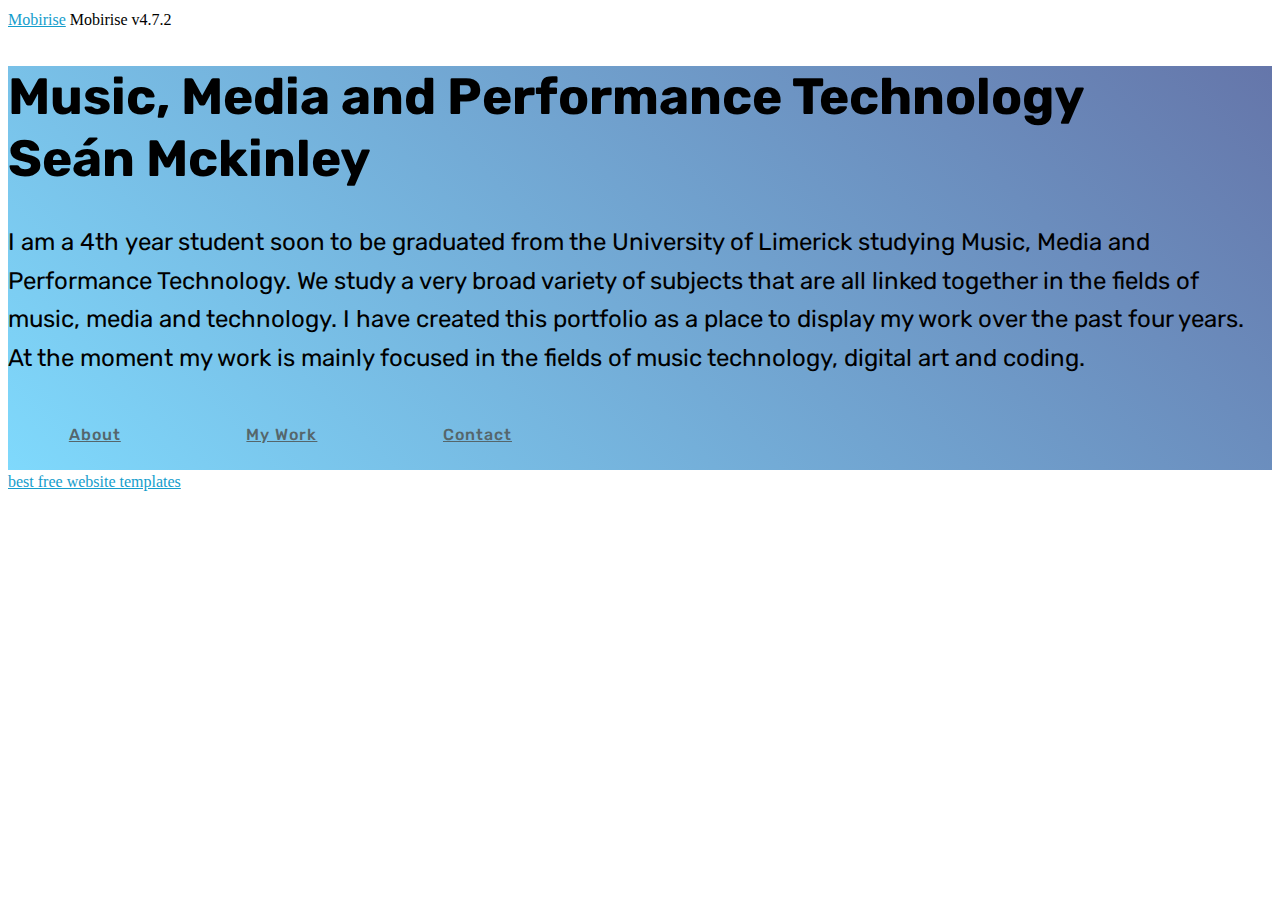
==== index.html @ ba37d1a6 "create github pages" ====
<!DOCTYPE html>
<html >
<head>
  <!-- Site made with Mobirise Website Builder v4.7.2, https://mobirise.com -->
  <meta charset="UTF-8">
  <meta http-equiv="X-UA-Compatible" content="IE=edge">
  <meta name="generator" content="Mobirise v4.7.2, mobirise.com">
  <meta name="viewport" content="width=device-width, initial-scale=1, minimum-scale=1">
  <link rel="shortcut icon" href="assets/images/logo4.png" type="image/x-icon">
  <meta name="description" content="">
  <title>Home </title>
  <link rel="stylesheet" href="assets/web/assets/mobirise-icons/mobirise-icons.css">
  <link rel="stylesheet" href="assets/tether/tether.min.css">
  <link rel="stylesheet" href="assets/bootstrap/css/bootstrap.min.css">
  <link rel="stylesheet" href="assets/bootstrap/css/bootstrap-grid.min.css">
  <link rel="stylesheet" href="assets/bootstrap/css/bootstrap-reboot.min.css">
  <link rel="stylesheet" href="assets/theme/css/style.css">
  <link rel="stylesheet" href="assets/mobirise/css/mbr-additional.css" type="text/css">
  
  
  
</head>
<body>
  <section class="header5 cid-qQD5oToa3n mbr-fullscreen" id="header5-c">

    

    
    <div class="container">
        <div class="row justify-content-center">
            <div class="mbr-white col-md-10">
                <h1 class="mbr-section-title align-center pb-3 mbr-fonts-style display-1">Music, Media and Performance Technology<br>Seán Mckinley&nbsp;</h1>
                <p class="mbr-text align-center display-5 pb-3 mbr-fonts-style">I am a 4th&nbsp;year student soon to be graduated from the University of Limerick studying Music, Media and Performance Technology.&nbsp;We study a very broad variety of subjects that are all linked together in the fields of music, media and technology. I have created this portfolio as a place to display my work over the past four years. At the moment my work is mainly focused in the fields of music technology, digital art and coding.&nbsp;</p>
                <div class="mbr-section-btn align-center"><a class="btn btn-md btn-warning-outline display-4" href="index.html">About</a> <a class="btn btn-md btn-warning-outline display-4" href="page2.html">My Work</a>
                        <a class="btn btn-md btn-warning-outline display-4" href="page1.html">Contact</a></div>
            </div>
        </div>
    </div>

    <div class="mbr-arrow hidden-sm-down" aria-hidden="true">
        <a href="#next">
            <i class="mbri-down mbr-iconfont"></i>
        </a>
    </div>
</section>


  <section class="engine"><a href="https://mobirise.me/z">best free website templates</a></section><script src="assets/web/assets/jquery/jquery.min.js"></script>
  <script src="assets/popper/popper.min.js"></script>
  <script src="assets/tether/tether.min.js"></script>
  <script src="assets/bootstrap/js/bootstrap.min.js"></script>
  <script src="assets/smoothscroll/smooth-scroll.js"></script>
  <script src="assets/theme/js/script.js"></script>
  
  
</body>
</html>
---- assets/mobirise/css/mbr-additional.css ----
@import url(https://fonts.googleapis.com/css?family=Rubik:300,300i,400,400i,500,500i,700,700i,900,900i);





body {
  font-style: normal;
  line-height: 1.5;
}
.mbr-section-title {
  font-style: normal;
  line-height: 1.2;
}
.mbr-section-subtitle {
  line-height: 1.3;
}
.mbr-text {
  font-style: normal;
  line-height: 1.6;
}
.display-1 {
  font-family: 'Rubik', sans-serif;
  font-size: 3.2rem;
}
.display-1 > .mbr-iconfont {
  font-size: 5.12rem;
}
.display-2 {
  font-family: 'Rubik', sans-serif;
  font-size: 3rem;
}
.display-2 > .mbr-iconfont {
  font-size: 4.8rem;
}
.display-4 {
  font-family: 'Rubik', sans-serif;
  font-size: 1rem;
}
.display-4 > .mbr-iconfont {
  font-size: 1.6rem;
}
.display-5 {
  font-family: 'Rubik', sans-serif;
  font-size: 1.5rem;
}
.display-5 > .mbr-iconfont {
  font-size: 2.4rem;
}
.display-7 {
  font-family: 'Rubik', sans-serif;
  font-size: 1rem;
}
.display-7 > .mbr-iconfont {
  font-size: 1.6rem;
}
/* ---- Fluid typography for mobile devices ---- */
/* 1.4 - font scale ratio ( bootstrap == 1.42857 ) */
/* 100vw - current viewport width */
/* (48 - 20)  48 == 48rem == 768px, 20 == 20rem == 320px(minimal supported viewport) */
/* 0.65 - min scale variable, may vary */
@media (max-width: 768px) {
  .display-1 {
    font-size: 2.56rem;
    font-size: calc( 1.77rem + (3.2 - 1.77) * ((100vw - 20rem) / (48 - 20)));
    line-height: calc( 1.4 * (1.77rem + (3.2 - 1.77) * ((100vw - 20rem) / (48 - 20))));
  }
  .display-2 {
    font-size: 2.4rem;
    font-size: calc( 1.7rem + (3 - 1.7) * ((100vw - 20rem) / (48 - 20)));
    line-height: calc( 1.4 * (1.7rem + (3 - 1.7) * ((100vw - 20rem) / (48 - 20))));
  }
  .display-4 {
    font-size: 0.8rem;
    font-size: calc( 1rem + (1 - 1) * ((100vw - 20rem) / (48 - 20)));
    line-height: calc( 1.4 * (1rem + (1 - 1) * ((100vw - 20rem) / (48 - 20))));
  }
  .display-5 {
    font-size: 1.2rem;
    font-size: calc( 1.175rem + (1.5 - 1.175) * ((100vw - 20rem) / (48 - 20)));
    line-height: calc( 1.4 * (1.175rem + (1.5 - 1.175) * ((100vw - 20rem) / (48 - 20))));
  }
}
/* Buttons */
.btn {
  font-weight: 500;
  border-width: 2px;
  font-style: normal;
  letter-spacing: 1px;
  margin: .4rem .8rem;
  white-space: normal;
  -webkit-transition: all 0.3s ease-in-out;
  -moz-transition: all 0.3s ease-in-out;
  transition: all 0.3s ease-in-out;
  padding: 1rem 3rem;
  border-radius: 3px;
  display: inline-flex;
  align-items: center;
  justify-content: center;
  word-break: break-word;
}
.btn-sm {
  font-weight: 500;
  letter-spacing: 1px;
  -webkit-transition: all 0.3s ease-in-out;
  -moz-transition: all 0.3s ease-in-out;
  transition: all 0.3s ease-in-out;
  padding: 0.6rem 1.5rem;
  border-radius: 3px;
}
.btn-md {
  font-weight: 500;
  letter-spacing: 1px;
  margin: .4rem .8rem !important;
  -webkit-transition: all 0.3s ease-in-out;
  -moz-transition: all 0.3s ease-in-out;
  transition: all 0.3s ease-in-out;
  padding: 1rem 3rem;
  border-radius: 3px;
}
.btn-lg {
  font-weight: 500;
  letter-spacing: 1px;
  margin: .4rem .8rem !important;
  -webkit-transition: all 0.3s ease-in-out;
  -moz-transition: all 0.3s ease-in-out;
  transition: all 0.3s ease-in-out;
  padding: 1.2rem 3.2rem;
  border-radius: 3px;
}
.bg-primary {
  background-color: #149dcc !important;
}
.bg-success {
  background-color: #f7ed4a !important;
}
.bg-info {
  background-color: #82786e !important;
}
.bg-warning {
  background-color: #879a9f !important;
}
.bg-danger {
  background-color: #b1a374 !important;
}
.btn-primary,
.btn-primary:active {
  background-color: #149dcc !important;
  border-color: #149dcc !important;
  color: #ffffff !important;
}
.btn-primary:hover,
.btn-primary:focus,
.btn-primary.focus,
.btn-primary.active {
  color: #ffffff !important;
  background-color: #0d6786 !important;
  border-color: #0d6786 !important;
}
.btn-primary.disabled,
.btn-primary:disabled {
  color: #ffffff !important;
  background-color: #0d6786 !important;
  border-color: #0d6786 !important;
}
.btn-secondary,
.btn-secondary:active {
  background-color: #ff3366 !important;
  border-color: #ff3366 !important;
  color: #ffffff !important;
}
.btn-secondary:hover,
.btn-secondary:focus,
.btn-secondary.focus,
.btn-secondary.active {
  color: #ffffff !important;
  background-color: #e50039 !important;
  border-color: #e50039 !important;
}
.btn-secondary.disabled,
.btn-secondary:disabled {
  color: #ffffff !important;
  background-color: #e50039 !important;
  border-color: #e50039 !important;
}
.btn-info,
.btn-info:active {
  background-color: #82786e !important;
  border-color: #82786e !important;
  color: #ffffff !important;
}
.btn-info:hover,
.btn-info:focus,
.btn-info.focus,
.btn-info.active {
  color: #ffffff !important;
  background-color: #59524b !important;
  border-color: #59524b !important;
}
.btn-info.disabled,
.btn-info:disabled {
  color: #ffffff !important;
  background-color: #59524b !important;
  border-color: #59524b !important;
}
.btn-success,
.btn-success:active {
  background-color: #f7ed4a !important;
  border-color: #f7ed4a !important;
  color: #3f3c03 !important;
}
.btn-success:hover,
.btn-success:focus,
.btn-success.focus,
.btn-success.active {
  color: #3f3c03 !important;
  background-color: #eadd0a !important;
  border-color: #eadd0a !important;
}
.btn-success.disabled,
.btn-success:disabled {
  color: #3f3c03 !important;
  background-color: #eadd0a !important;
  border-color: #eadd0a !important;
}
.btn-warning,
.btn-warning:active {
  background-color: #879a9f !important;
  border-color: #879a9f !important;
  color: #ffffff !important;
}
.btn-warning:hover,
.btn-warning:focus,
.btn-warning.focus,
.btn-warning.active {
  color: #ffffff !important;
  background-color: #617479 !important;
  border-color: #617479 !important;
}
.btn-warning.disabled,
.btn-warning:disabled {
  color: #ffffff !important;
  background-color: #617479 !important;
  border-color: #617479 !important;
}
.btn-danger,
.btn-danger:active {
  background-color: #b1a374 !important;
  border-color: #b1a374 !important;
  color: #ffffff !important;
}
.btn-danger:hover,
.btn-danger:focus,
.btn-danger.focus,
.btn-danger.active {
  color: #ffffff !important;
  background-color: #8b7d4e !important;
  border-color: #8b7d4e !important;
}
.btn-danger.disabled,
.btn-danger:disabled {
  color: #ffffff !important;
  background-color: #8b7d4e !important;
  border-color: #8b7d4e !important;
}
.btn-white {
  color: #333333 !important;
}
.btn-white,
.btn-white:active {
  background-color: #ffffff !important;
  border-color: #ffffff !important;
  color: #808080 !important;
}
.btn-white:hover,
.btn-white:focus,
.btn-white.focus,
.btn-white.active {
  color: #808080 !important;
  background-color: #d9d9d9 !important;
  border-color: #d9d9d9 !important;
}
.btn-white.disabled,
.btn-white:disabled {
  color: #808080 !important;
  background-color: #d9d9d9 !important;
  border-color: #d9d9d9 !important;
}
.btn-black,
.btn-black:active {
  background-color: #333333 !important;
  border-color: #333333 !important;
  color: #ffffff !important;
}
.btn-black:hover,
.btn-black:focus,
.btn-black.focus,
.btn-black.active {
  color: #ffffff !important;
  background-color: #0d0d0d !important;
  border-color: #0d0d0d !important;
}
.btn-black.disabled,
.btn-black:disabled {
  color: #ffffff !important;
  background-color: #0d0d0d !important;
  border-color: #0d0d0d !important;
}
.btn-primary-outline,
.btn-primary-outline:active {
  background: none;
  border-color: #0b566f;
  color: #0b566f;
}
.btn-primary-outline:hover,
.btn-primary-outline:focus,
.btn-primary-outline.focus,
.btn-primary-outline.active {
  color: #ffffff;
  background-color: #149dcc;
  border-color: #149dcc;
}
.btn-primary-outline.disabled,
.btn-primary-outline:disabled {
  color: #ffffff !important;
  background-color: #149dcc !important;
  border-color: #149dcc !important;
}
.btn-secondary-outline,
.btn-secondary-outline:active {
  background: none;
  border-color: #cc0033;
  color: #cc0033;
}
.btn-secondary-outline:hover,
.btn-secondary-outline:focus,
.btn-secondary-outline.focus,
.btn-secondary-outline.active {
  color: #ffffff;
  background-color: #ff3366;
  border-color: #ff3366;
}
.btn-secondary-outline.disabled,
.btn-secondary-outline:disabled {
  color: #ffffff !important;
  background-color: #ff3366 !important;
  border-color: #ff3366 !important;
}
.btn-info-outline,
.btn-info-outline:active {
  background: none;
  border-color: #4b453f;
  color: #4b453f;
}
.btn-info-outline:hover,
.btn-info-outline:focus,
.btn-info-outline.focus,
.btn-info-outline.active {
  color: #ffffff;
  background-color: #82786e;
  border-color: #82786e;
}
.btn-info-outline.disabled,
.btn-info-outline:disabled {
  color: #ffffff !important;
  background-color: #82786e !important;
  border-color: #82786e !important;
}
.btn-success-outline,
.btn-success-outline:active {
  background: none;
  border-color: #d2c609;
  color: #d2c609;
}
.btn-success-outline:hover,
.btn-success-outline:focus,
.btn-success-outline.focus,
.btn-success-outline.active {
  color: #3f3c03;
  background-color: #f7ed4a;
  border-color: #f7ed4a;
}
.btn-success-outline.disabled,
.btn-success-outline:disabled {
  color: #3f3c03 !important;
  background-color: #f7ed4a !important;
  border-color: #f7ed4a !important;
}
.btn-warning-outline,
.btn-warning-outline:active {
  background: none;
  border-color: #55666b;
  color: #55666b;
}
.btn-warning-outline:hover,
.btn-warning-outline:focus,
.btn-warning-outline.focus,
.btn-warning-outline.active {
  color: #ffffff;
  background-color: #879a9f;
  border-color: #879a9f;
}
.btn-warning-outline.disabled,
.btn-warning-outline:disabled {
  color: #ffffff !important;
  background-color: #879a9f !important;
  border-color: #879a9f !important;
}
.btn-danger-outline,
.btn-danger-outline:active {
  background: none;
  border-color: #7a6e45;
  color: #7a6e45;
}
.btn-danger-outline:hover,
.btn-danger-outline:focus,
.btn-danger-outline.focus,
.btn-danger-outline.active {
  color: #ffffff;
  background-color: #b1a374;
  border-color: #b1a374;
}
.btn-danger-outline.disabled,
.btn-danger-outline:disabled {
  color: #ffffff !important;
  background-color: #b1a374 !important;
  border-color: #b1a374 !important;
}
.btn-black-outline,
.btn-black-outline:active {
  background: none;
  border-color: #000000;
  color: #000000;
}
.btn-black-outline:hover,
.btn-black-outline:focus,
.btn-black-outline.focus,
.btn-black-outline.active {
  color: #ffffff;
  background-color: #333333;
  border-color: #333333;
}
.btn-black-outline.disabled,
.btn-black-outline:disabled {
  color: #ffffff !important;
  background-color: #333333 !important;
  border-color: #333333 !important;
}
.btn-white-outline,
.btn-white-outline:active,
.btn-white-outline.active {
  background: none;
  border-color: #ffffff;
  color: #ffffff;
}
.btn-white-outline:hover,
.btn-white-outline:focus,
.btn-white-outline.focus {
  color: #333333;
  background-color: #ffffff;
  border-color: #ffffff;
}
.text-primary {
  color: #149dcc !important;
}
.text-secondary {
  color: #ff3366 !important;
}
.text-success {
  color: #f7ed4a !important;
}
.text-info {
  color: #82786e !important;
}
.text-warning {
  color: #879a9f !important;
}
.text-danger {
  color: #b1a374 !important;
}
.text-white {
  color: #ffffff !important;
}
.text-black {
  color: #000000 !important;
}
a.text-primary:hover,
a.text-primary:focus {
  color: #0b566f !important;
}
a.text-secondary:hover,
a.text-secondary:focus {
  color: #cc0033 !important;
}
a.text-success:hover,
a.text-success:focus {
  color: #d2c609 !important;
}
a.text-info:hover,
a.text-info:focus {
  color: #4b453f !important;
}
a.text-warning:hover,
a.text-warning:focus {
  color: #55666b !important;
}
a.text-danger:hover,
a.text-danger:focus {
  color: #7a6e45 !important;
}
a.text-white:hover,
a.text-white:focus {
  color: #b3b3b3 !important;
}
a.text-black:hover,
a.text-black:focus {
  color: #4d4d4d !important;
}
.alert-success {
  background-color: #70c770;
}
.alert-info {
  background-color: #82786e;
}
.alert-warning {
  background-color: #879a9f;
}
.alert-danger {
  background-color: #b1a374;
}
.mbr-section-btn a.btn:not(.btn-form) {
  border-radius: 100px;
}
.mbr-section-btn a.btn:not(.btn-form):hover,
.mbr-section-btn a.btn:not(.btn-form):focus {
  box-shadow: none !important;
}
.mbr-section-btn a.btn:not(.btn-form):hover,
.mbr-section-btn a.btn:not(.btn-form):focus {
  box-shadow: 0 10px 40px 0 rgba(0, 0, 0, 0.2) !important;
  -webkit-box-shadow: 0 10px 40px 0 rgba(0, 0, 0, 0.2) !important;
}
.mbr-gallery-filter li a {
  border-radius: 100px !important;
}
.mbr-gallery-filter li.active .btn {
  background-color: #149dcc;
  border-color: #149dcc;
  color: #ffffff;
}
.mbr-gallery-filter li.active .btn:focus {
  box-shadow: none;
}
.nav-tabs .nav-link {
  border-radius: 100px !important;
}
.btn-form {
  border-radius: 0;
}
.btn-form:hover {
  cursor: pointer;
}
a,
a:hover {
  color: #149dcc;
}
.mbr-plan-header.bg-primary .mbr-plan-subtitle,
.mbr-plan-header.bg-primary .mbr-plan-price-desc {
  color: #b4e6f8;
}
.mbr-plan-header.bg-success .mbr-plan-subtitle,
.mbr-plan-header.bg-success .mbr-plan-price-desc {
  color: #ffffff;
}
.mbr-plan-header.bg-info .mbr-plan-subtitle,
.mbr-plan-header.bg-info .mbr-plan-price-desc {
  color: #beb8b2;
}
.mbr-plan-header.bg-warning .mbr-plan-subtitle,
.mbr-plan-header.bg-warning .mbr-plan-price-desc {
  color: #ced6d8;
}
.mbr-plan-header.bg-danger .mbr-plan-subtitle,
.mbr-plan-header.bg-danger .mbr-plan-price-desc {
  color: #dfd9c6;
}
/* Scroll to top button*/
.scrollToTop_wraper {
  display: none;
}
#scrollToTop a i:before {
  content: '';
  position: absolute;
  height: 40%;
  top: 25%;
  background: #fff;
  width: 2px;
  left: calc(50% - 1px);
}
#scrollToTop a i:after {
  content: '';
  position: absolute;
  display: block;
  border-top: 2px solid #fff;
  border-right: 2px solid #fff;
  width: 40%;
  height: 40%;
  left: 30%;
  bottom: 30%;
  transform: rotate(135deg);
}
/* Others*/
.note-check a[data-value=Rubik] {
  font-style: normal;
}
.mbr-arrow a {
  color: #ffffff;
}
@media (max-width: 767px) {
  .mbr-arrow {
    display: none;
  }
}
.form-control-label {
  position: relative;
  cursor: pointer;
  margin-bottom: .357em;
  padding: 0;
}
.alert {
  color: #ffffff;
  border-radius: 0;
  border: 0;
  font-size: .875rem;
  line-height: 1.5;
  margin-bottom: 1.875rem;
  padding: 1.25rem;
  position: relative;
}
.alert.alert-form::after {
  background-color: inherit;
  bottom: -7px;
  content: "";
  display: block;
  height: 14px;
  left: 50%;
  margin-left: -7px;
  position: absolute;
  transform: rotate(45deg);
  width: 14px;
}
.form-control {
  background-color: #f5f5f5;
  box-shadow: none;
  color: #565656;
  font-family: 'Rubik', sans-serif;
  font-size: 1rem;
  line-height: 1.43;
  min-height: 3.5em;
  padding: 1.07em .5em;
}
.form-control > .mbr-iconfont {
  font-size: 1.6rem;
}
.form-control,
.form-control:focus {
  border: 1px solid #e8e8e8;
}
.form-active .form-control:invalid {
  border-color: red;
}
.mbr-overlay {
  background-color: #000;
  bottom: 0;
  left: 0;
  opacity: .5;
  position: absolute;
  right: 0;
  top: 0;
  z-index: 0;
}
blockquote {
  font-style: italic;
  padding: 10px 0 10px 20px;
  font-size: 1.09rem;
  position: relative;
  border-color: #149dcc;
  border-width: 3px;
}
ul,
ol,
pre,
blockquote {
  margin-bottom: 2.3125rem;
}
pre {
  background: #f4f4f4;
  padding: 10px 24px;
  white-space: pre-wrap;
}
.inactive {
  -webkit-user-select: none;
  -moz-user-select: none;
  -ms-user-select: none;
  user-select: none;
  pointer-events: none;
  -webkit-user-drag: none;
  user-drag: none;
}
.mbr-section__comments .row {
  justify-content: center;
}
/* Forms */
.mbr-form .btn {
  margin: .4rem 0;
}
.mbr-form .input-group-btn a.btn {
  border-radius: 100px !important;
}
.mbr-form .input-group-btn a.btn:hover {
  box-shadow: 0 10px 40px 0 rgba(0, 0, 0, 0.2);
}
.mbr-form .input-group-btn button[type="submit"] {
  border-radius: 100px !important;
  padding: 1rem 3rem;
}
.mbr-form .input-group-btn button[type="submit"]:hover {
  box-shadow: 0 10px 40px 0 rgba(0, 0, 0, 0.2);
}
.form2 .form-control {
  border-top-left-radius: 100px;
  border-bottom-left-radius: 100px;
}
.form2 .input-group-btn a.btn {
  border-top-left-radius: 0 !important;
  border-bottom-left-radius: 0 !important;
}
.form2 .input-group-btn button[type="submit"] {
  border-top-left-radius: 0 !important;
  border-bottom-left-radius: 0 !important;
}
.form3 input[type="email"] {
  border-radius: 100px !important;
}
@media (max-width: 349px) {
  .form2 input[type="email"] {
    border-radius: 100px !important;
  }
  .form2 .input-group-btn a.btn {
    border-radius: 100px !important;
  }
  .form2 .input-group-btn button[type="submit"] {
    border-radius: 100px !important;
  }
}
@media (max-width: 767px) {
  .btn {
    font-size: .75rem !important;
  }
  .btn .mbr-iconfont {
    font-size: 1rem !important;
  }
}
/* Social block */
.btn-social {
  font-size: 20px;
  border-radius: 50%;
  padding: 0;
  width: 44px;
  height: 44px;
  line-height: 44px;
  text-align: center;
  position: relative;
  border: 2px solid #c0a375;
  border-color: #149dcc;
  color: #232323;
  cursor: pointer;
}
.btn-social i {
  top: 0;
  line-height: 44px;
  width: 44px;
}
.btn-social:hover {
  color: #fff;
  background: #149dcc;
}
.btn-social + .btn {
  margin-left: .1rem;
}
/* Footer */
.mbr-footer-content li::before,
.mbr-footer .mbr-contacts li::before {
  background: #149dcc;
}
.mbr-footer-content li a:hover,
.mbr-footer .mbr-contacts li a:hover {
  color: #149dcc;
}
.footer3 input[type="email"],
.footer4 input[type="email"] {
  border-radius: 100px !important;
}
.footer3 .input-group-btn a.btn,
.footer4 .input-group-btn a.btn {
  border-radius: 100px !important;
}
.footer3 .input-group-btn button[type="submit"],
.footer4 .input-group-btn button[type="submit"] {
  border-radius: 100px !important;
}
/* Headers*/
.header13 .form-inline input[type="email"],
.header14 .form-inline input[type="email"] {
  border-radius: 100px;
}
.header13 .form-inline input[type="text"],
.header14 .form-inline input[type="text"] {
  border-radius: 100px;
}
.header13 .form-inline input[type="tel"],
.header14 .form-inline input[type="tel"] {
  border-radius: 100px;
}
.header13 .form-inline a.btn,
.header14 .form-inline a.btn {
  border-radius: 100px;
}
.header13 .form-inline button,
.header14 .form-inline button {
  border-radius: 100px !important;
}
.offset-1 {
  margin-left: 8.33333%;
}
.offset-2 {
  margin-left: 16.66667%;
}
.offset-3 {
  margin-left: 25%;
}
.offset-4 {
  margin-left: 33.33333%;
}
.offset-5 {
  margin-left: 41.66667%;
}
.offset-6 {
  margin-left: 50%;
}
.offset-7 {
  margin-left: 58.33333%;
}
.offset-8 {
  margin-left: 66.66667%;
}
.offset-9 {
  margin-left: 75%;
}
.offset-10 {
  margin-left: 83.33333%;
}
.offset-11 {
  margin-left: 91.66667%;
}
@media (min-width: 576px) {
  .offset-sm-0 {
    margin-left: 0%;
  }
  .offset-sm-1 {
    margin-left: 8.33333%;
  }
  .offset-sm-2 {
    margin-left: 16.66667%;
  }
  .offset-sm-3 {
    margin-left: 25%;
  }
  .offset-sm-4 {
    margin-left: 33.33333%;
  }
  .offset-sm-5 {
    margin-left: 41.66667%;
  }
  .offset-sm-6 {
    margin-left: 50%;
  }
  .offset-sm-7 {
    margin-left: 58.33333%;
  }
  .offset-sm-8 {
    margin-left: 66.66667%;
  }
  .offset-sm-9 {
    margin-left: 75%;
  }
  .offset-sm-10 {
    margin-left: 83.33333%;
  }
  .offset-sm-11 {
    margin-left: 91.66667%;
  }
}
@media (min-width: 768px) {
  .offset-md-0 {
    margin-left: 0%;
  }
  .offset-md-1 {
    margin-left: 8.33333%;
  }
  .offset-md-2 {
    margin-left: 16.66667%;
  }
  .offset-md-3 {
    margin-left: 25%;
  }
  .offset-md-4 {
    margin-left: 33.33333%;
  }
  .offset-md-5 {
    margin-left: 41.66667%;
  }
  .offset-md-6 {
    margin-left: 50%;
  }
  .offset-md-7 {
    margin-left: 58.33333%;
  }
  .offset-md-8 {
    margin-left: 66.66667%;
  }
  .offset-md-9 {
    margin-left: 75%;
  }
  .offset-md-10 {
    margin-left: 83.33333%;
  }
  .offset-md-11 {
    margin-left: 91.66667%;
  }
}
@media (min-width: 992px) {
  .offset-lg-0 {
    margin-left: 0%;
  }
  .offset-lg-1 {
    margin-left: 8.33333%;
  }
  .offset-lg-2 {
    margin-left: 16.66667%;
  }
  .offset-lg-3 {
    margin-left: 25%;
  }
  .offset-lg-4 {
    margin-left: 33.33333%;
  }
  .offset-lg-5 {
    margin-left: 41.66667%;
  }
  .offset-lg-6 {
    margin-left: 50%;
  }
  .offset-lg-7 {
    margin-left: 58.33333%;
  }
  .offset-lg-8 {
    margin-left: 66.66667%;
  }
  .offset-lg-9 {
    margin-left: 75%;
  }
  .offset-lg-10 {
    margin-left: 83.33333%;
  }
  .offset-lg-11 {
    margin-left: 91.66667%;
  }
}
@media (min-width: 1200px) {
  .offset-xl-0 {
    margin-left: 0%;
  }
  .offset-xl-1 {
    margin-left: 8.33333%;
  }
  .offset-xl-2 {
    margin-left: 16.66667%;
  }
  .offset-xl-3 {
    margin-left: 25%;
  }
  .offset-xl-4 {
    margin-left: 33.33333%;
  }
  .offset-xl-5 {
    margin-left: 41.66667%;
  }
  .offset-xl-6 {
    margin-left: 50%;
  }
  .offset-xl-7 {
    margin-left: 58.33333%;
  }
  .offset-xl-8 {
    margin-left: 66.66667%;
  }
  .offset-xl-9 {
    margin-left: 75%;
  }
  .offset-xl-10 {
    margin-left: 83.33333%;
  }
  .offset-xl-11 {
    margin-left: 91.66667%;
  }
}
.navbar-toggler {
  -webkit-align-self: flex-start;
  -ms-flex-item-align: start;
  align-self: flex-start;
  padding: 0.25rem 0.75rem;
  font-size: 1.25rem;
  line-height: 1;
  background: transparent;
  border: 1px solid transparent;
  -webkit-border-radius: 0.25rem;
  border-radius: 0.25rem;
}
.navbar-toggler:focus,
.navbar-toggler:hover {
  text-decoration: none;
}
.navbar-toggler-icon {
  display: inline-block;
  width: 1.5em;
  height: 1.5em;
  vertical-align: middle;
  content: "";
  background: no-repeat center center;
  -webkit-background-size: 100% 100%;
  -o-background-size: 100% 100%;
  background-size: 100% 100%;
}
.navbar-toggler-left {
  position: absolute;
  left: 1rem;
}
.navbar-toggler-right {
  position: absolute;
  right: 1rem;
}
@media (max-width: 575px) {
  .navbar-toggleable .navbar-nav .dropdown-menu {
    position: static;
    float: none;
  }
  .navbar-toggleable > .container {
    padding-right: 0;
    padding-left: 0;
  }
}
@media (min-width: 576px) {
  .navbar-toggleable {
    -webkit-box-orient: horizontal;
    -webkit-box-direction: normal;
    -webkit-flex-direction: row;
    -ms-flex-direction: row;
    flex-direction: row;
    -webkit-flex-wrap: nowrap;
    -ms-flex-wrap: nowrap;
    flex-wrap: nowrap;
    -webkit-box-align: center;
    -webkit-align-items: center;
    -ms-flex-align: center;
    align-items: center;
  }
  .navbar-toggleable .navbar-nav {
    -webkit-box-orient: horizontal;
    -webkit-box-direction: normal;
    -webkit-flex-direction: row;
    -ms-flex-direction: row;
    flex-direction: row;
  }
  .navbar-toggleable .navbar-nav .nav-link {
    padding-right: .5rem;
    padding-left: .5rem;
  }
  .navbar-toggleable > .container {
    display: -webkit-box;
    display: -webkit-flex;
    display: -ms-flexbox;
    display: flex;
    -webkit-flex-wrap: nowrap;
    -ms-flex-wrap: nowrap;
    flex-wrap: nowrap;
    -webkit-box-align: center;
    -webkit-align-items: center;
    -ms-flex-align: center;
    align-items: center;
  }
  .navbar-toggleable .navbar-collapse {
    display: -webkit-box !important;
    display: -webkit-flex !important;
    display: -ms-flexbox !important;
    display: flex !important;
    width: 100%;
  }
  .navbar-toggleable .navbar-toggler {
    display: none;
  }
}
@media (max-width: 767px) {
  .navbar-toggleable-sm .navbar-nav .dropdown-menu {
    position: static;
    float: none;
  }
  .navbar-toggleable-sm > .container {
    padding-right: 0;
    padding-left: 0;
  }
}
@media (min-width: 768px) {
  .navbar-toggleable-sm {
    -webkit-box-orient: horizontal;
    -webkit-box-direction: normal;
    -webkit-flex-direction: row;
    -ms-flex-direction: row;
    flex-direction: row;
    -webkit-flex-wrap: nowrap;
    -ms-flex-wrap: nowrap;
    flex-wrap: nowrap;
    -webkit-box-align: center;
    -webkit-align-items: center;
    -ms-flex-align: center;
    align-items: center;
  }
  .navbar-toggleable-sm .navbar-nav {
    -webkit-box-orient: horizontal;
    -webkit-box-direction: normal;
    -webkit-flex-direction: row;
    -ms-flex-direction: row;
    flex-direction: row;
  }
  .navbar-toggleable-sm .navbar-nav .nav-link {
    padding-right: .5rem;
    padding-left: .5rem;
  }
  .navbar-toggleable-sm > .container {
    display: -webkit-box;
    display: -webkit-flex;
    display: -ms-flexbox;
    display: flex;
    -webkit-flex-wrap: nowrap;
    -ms-flex-wrap: nowrap;
    flex-wrap: nowrap;
    -webkit-box-align: center;
    -webkit-align-items: center;
    -ms-flex-align: center;
    align-items: center;
  }
  .navbar-toggleable-sm .navbar-collapse {
    display: -webkit-box !important;
    display: -webkit-flex !important;
    display: -ms-flexbox !important;
    display: flex !important;
    width: 100%;
  }
  .navbar-toggleable-sm .navbar-toggler {
    display: none;
  }
}
@media (max-width: 991px) {
  .navbar-toggleable-md .navbar-nav .dropdown-menu {
    position: static;
    float: none;
  }
  .navbar-toggleable-md > .container {
    padding-right: 0;
    padding-left: 0;
  }
}
@media (min-width: 992px) {
  .navbar-toggleable-md {
    -webkit-box-orient: horizontal;
    -webkit-box-direction: normal;
    -webkit-flex-direction: row;
    -ms-flex-direction: row;
    flex-direction: row;
    -webkit-flex-wrap: nowrap;
    -ms-flex-wrap: nowrap;
    flex-wrap: nowrap;
    -webkit-box-align: center;
    -webkit-align-items: center;
    -ms-flex-align: center;
    align-items: center;
  }
  .navbar-toggleable-md .navbar-nav {
    -webkit-box-orient: horizontal;
    -webkit-box-direction: normal;
    -webkit-flex-direction: row;
    -ms-flex-direction: row;
    flex-direction: row;
  }
  .navbar-toggleable-md .navbar-nav .nav-link {
    padding-right: .5rem;
    padding-left: .5rem;
  }
  .navbar-toggleable-md > .container {
    display: -webkit-box;
    display: -webkit-flex;
    display: -ms-flexbox;
    display: flex;
    -webkit-flex-wrap: nowrap;
    -ms-flex-wrap: nowrap;
    flex-wrap: nowrap;
    -webkit-box-align: center;
    -webkit-align-items: center;
    -ms-flex-align: center;
    align-items: center;
  }
  .navbar-toggleable-md .navbar-collapse {
    display: -webkit-box !important;
    display: -webkit-flex !important;
    display: -ms-flexbox !important;
    display: flex !important;
    width: 100%;
  }
  .navbar-toggleable-md .navbar-toggler {
    display: none;
  }
}
@media (max-width: 1199px) {
  .navbar-toggleable-lg .navbar-nav .dropdown-menu {
    position: static;
    float: none;
  }
  .navbar-toggleable-lg > .container {
    padding-right: 0;
    padding-left: 0;
  }
}
@media (min-width: 1200px) {
  .navbar-toggleable-lg {
    -webkit-box-orient: horizontal;
    -webkit-box-direction: normal;
    -webkit-flex-direction: row;
    -ms-flex-direction: row;
    flex-direction: row;
    -webkit-flex-wrap: nowrap;
    -ms-flex-wrap: nowrap;
    flex-wrap: nowrap;
    -webkit-box-align: center;
    -webkit-align-items: center;
    -ms-flex-align: center;
    align-items: center;
  }
  .navbar-toggleable-lg .navbar-nav {
    -webkit-box-orient: horizontal;
    -webkit-box-direction: normal;
    -webkit-flex-direction: row;
    -ms-flex-direction: row;
    flex-direction: row;
  }
  .navbar-toggleable-lg .navbar-nav .nav-link {
    padding-right: .5rem;
    padding-left: .5rem;
  }
  .navbar-toggleable-lg > .container {
    display: -webkit-box;
    display: -webkit-flex;
    display: -ms-flexbox;
    display: flex;
    -webkit-flex-wrap: nowrap;
    -ms-flex-wrap: nowrap;
    flex-wrap: nowrap;
    -webkit-box-align: center;
    -webkit-align-items: center;
    -ms-flex-align: center;
    align-items: center;
  }
  .navbar-toggleable-lg .navbar-collapse {
    display: -webkit-box !important;
    display: -webkit-flex !important;
    display: -ms-flexbox !important;
    display: flex !important;
    width: 100%;
  }
  .navbar-toggleable-lg .navbar-toggler {
    display: none;
  }
}
.navbar-toggleable-xl {
  -webkit-box-orient: horizontal;
  -webkit-box-direction: normal;
  -webkit-flex-direction: row;
  -ms-flex-direction: row;
  flex-direction: row;
  -webkit-flex-wrap: nowrap;
  -ms-flex-wrap: nowrap;
  flex-wrap: nowrap;
  -webkit-box-align: center;
  -webkit-align-items: center;
  -ms-flex-align: center;
  align-items: center;
}
.navbar-toggleable-xl .navbar-nav .dropdown-menu {
  position: static;
  float: none;
}
.navbar-toggleable-xl > .container {
  padding-right: 0;
  padding-left: 0;
}
.navbar-toggleable-xl .navbar-nav {
  -webkit-box-orient: horizontal;
  -webkit-box-direction: normal;
  -webkit-flex-direction: row;
  -ms-flex-direction: row;
  flex-direction: row;
}
.navbar-toggleable-xl .navbar-nav .nav-link {
  padding-right: .5rem;
  padding-left: .5rem;
}
.navbar-toggleable-xl > .container {
  display: -webkit-box;
  display: -webkit-flex;
  display: -ms-flexbox;
  display: flex;
  -webkit-flex-wrap: nowrap;
  -ms-flex-wrap: nowrap;
  flex-wrap: nowrap;
  -webkit-box-align: center;
  -webkit-align-items: center;
  -ms-flex-align: center;
  align-items: center;
}
.navbar-toggleable-xl .navbar-collapse {
  display: -webkit-box !important;
  display: -webkit-flex !important;
  display: -ms-flexbox !important;
  display: flex !important;
  width: 100%;
}
.navbar-toggleable-xl .navbar-toggler {
  display: none;
}
.card-img {
  width: auto;
}
.menu .navbar.collapsed:not(.beta-menu) {
  flex-direction: column;
}
.carousel-item.active,
.carousel-item-next,
.carousel-item-prev {
  display: -webkit-box;
  display: -webkit-flex;
  display: -ms-flexbox;
  display: flex;
}
.note-air-layout .dropup .dropdown-menu,
.note-air-layout .navbar-fixed-bottom .dropdown .dropdown-menu {
  bottom: initial !important;
}
html,
body {
  height: auto;
  min-height: 100vh;
}
.dropup .dropdown-toggle::after {
  display: none;
}
.cid-qQD5oToa3n {
  background: linear-gradient(45deg, #7fd9fc, #6576aa);
}
.cid-qQD5oToa3n H1 {
  text-align: left;
}
.cid-qQD5oToa3n .mbr-text,
.cid-qQD5oToa3n .mbr-section-btn {
  text-align: left;
}
.cid-qQE2P4JqKf {
  padding-top: 90px;
  padding-bottom: 90px;
  background-color: #ffffff;
}
.cid-qQE2P4JqKf .mbr-iconfont {
  font-size: 48px;
  padding-right: 1rem;
}
.cid-qQE2P4JqKf .input {
  margin-bottom: 15px;
}
.cid-qQE2P4JqKf .map {
  width: 100%;
  height: 30rem;
}
.cid-qQE2P4JqKf .map iframe {
  width: inherit;
  height: 100%;
}
.cid-qQE2P4JqKf .icon-block {
  margin-bottom: 10px;
  display: -webkit-flex;
  align-items: center;
  -webkit-align-items: center;
}
.cid-qQE2P4JqKf .icon-block .icon-block__icon {
  display: inline-block;
  flex-shrink: 0;
  -webkit-flex-shrink: 0;
}
.cid-qQE2P4JqKf .icon-block .icon-block__title {
  display: inline-block;
  align-self: center;
  -webkit-align-self: center;
  margin-bottom: 0;
  line-height: 1;
  font-style: italic;
}
.cid-qQE2P4JqKf .mbr-text {
  color: #767676;
}
.cid-qQE2P4JqKf a:not([href]):not([tabindex]) {
  color: #fff;
  border-radius: 3px;
}
.cid-qQE2P4JqKf .multi-horizontal {
  flex-grow: 1;
  -webkit-flex-grow: 1;
  max-width: 100%;
}
.cid-qQE2P4JqKf .input-group-btn {
  display: block;
  text-align: center;
}
.cid-qQE2P4JqKf .google-map {
  height: 25rem;
  position: relative;
}
.cid-qQE2P4JqKf .google-map iframe {
  height: 100%;
  width: 100%;
}
.cid-qQE2P4JqKf .google-map [data-state-details] {
  color: #6b6763;
  font-family: Montserrat;
  height: 1.5em;
  margin-top: -0.75em;
  padding-left: 1.25rem;
  padding-right: 1.25rem;
  position: absolute;
  text-align: center;
  top: 50%;
  width: 100%;
}
.cid-qQE2P4JqKf .google-map[data-state] {
  background: #e9e5dc;
}
.cid-qQE2P4JqKf .google-map[data-state="loading"] [data-state-details] {
  display: none;
}
@media (max-width: 767px) {
  .cid-qQE2P4JqKf h2 {
    padding-top: 2rem;
  }
}
@media (min-width: 768px) {
  .cid-qQE2P4JqKf .container > .row > .col-md-6:first-child {
    padding-right: 30px;
  }
  .cid-qQE2P4JqKf .container > .row > .col-md-6:last-child {
    padding-left: 30px;
  }
}
.cid-qQDaHa9uSS {
  background: linear-gradient(45deg, #7fd9fc, #6576aa);
}
.cid-qQDaHa9uSS H1 {
  text-align: left;
}
.cid-qQDaHa9uSS .mbr-text,
.cid-qQDaHa9uSS .mbr-section-btn {
  text-align: left;
}
.cid-qQDe3XQfub {
  padding-top: 90px;
  padding-bottom: 90px;
  background-color: #f9f9f9;
}
.cid-qQDe3XQfub h2 {
  text-align: center;
}
.cid-qQDe3XQfub h3 {
  text-align: center;
  font-weight: 300;
}
.cid-qQDe3XQfub p {
  color: #767676;
}
.cid-qQDe3XQfub .block-content {
  display: -webkit-flex;
  flex-direction: column;
  -webkit-flex-direction: column;
  flex-basis: 100%;
  -webkit-flex-basis: 100%;
}
.cid-qQDe3XQfub .mbr-figure {
  align-self: flex-start;
  -webkit-align-self: flex-start;
  flex-shrink: 0;
  -webkit-flex-shrink: 0;
}
.cid-qQDe3XQfub .media-container-row {
  word-wrap: break-word;
  word-break: break-word;
}
.cid-qQDe3XQfub .mbr-section-subtitle {
  color: #767676;
}
.cid-qQDe3XQfub .card-title {
  font-weight: 500;
}
.cid-qQDe3XQfub .card-img {
  text-align: inherit;
}
.cid-qQDe3XQfub .card-img span {
  font-size: 48px;
  color: #707070;
}
@media (min-width: 992px) {
  .cid-qQDe3XQfub .mbr-figure {
    padding-right: 2rem;
    padding-left: 2rem;
  }
}
@media (max-width: 991px) {
  .cid-qQDe3XQfub .mbr-figure {
    margin-bottom: 2rem;
  }
}
@media (max-width: 991px) and (min-width: 768px) {
  .cid-qQDe3XQfub .mbr-figure {
    padding-right: 0;
    padding-bottom: 1rem;
    padding-top: 1rem;
  }
  .cid-qQDe3XQfub .block-content {
    flex-direction: row;
    -webkit-flex-direction: row;
    text-align: center;
  }
  .cid-qQDe3XQfub .block-content .card {
    flex-basis: 100%;
    -webkit-flex-basis: 100%;
  }
}
.cid-qQDe3XQfub .mbr-section-text {
  text-align: left;
}
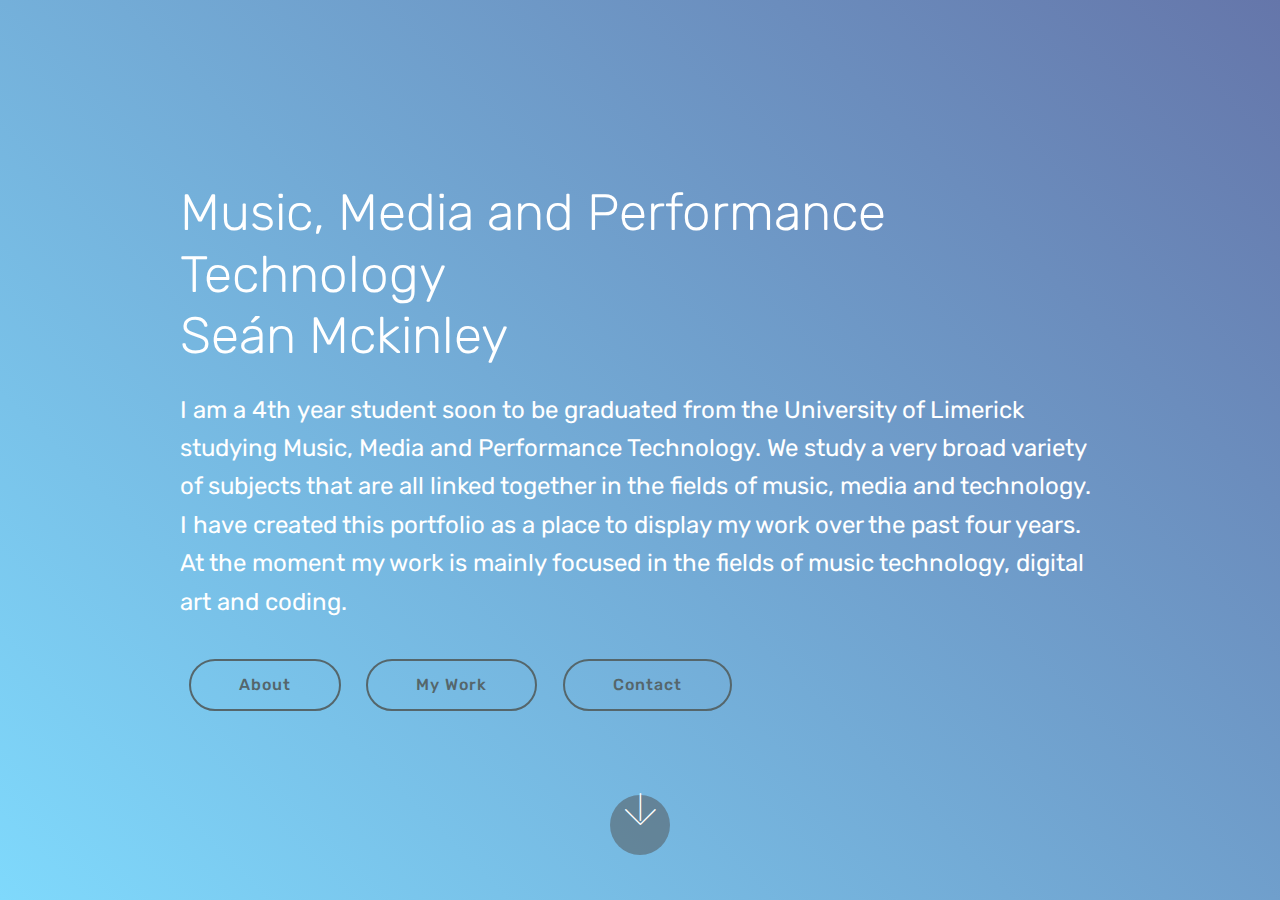
==== commit bd45c36a: "create github pages" ====
--- a/index.html
+++ b/index.html
@@ -45,7 +45,7 @@
 </section>
 
 
-  <section class="engine"><a href="https://mobirise.me/z">best free website templates</a></section><script src="assets/web/assets/jquery/jquery.min.js"></script>
+  <section class="engine"><a href="https://mobirise.me/a">Mobirise alternative</a></section><script src="assets/web/assets/jquery/jquery.min.js"></script>
   <script src="assets/popper/popper.min.js"></script>
   <script src="assets/tether/tether.min.js"></script>
   <script src="assets/bootstrap/js/bootstrap.min.js"></script>
--- a/assets/web/assets/mobirise-icons/mobirise-icons.css
+++ b/assets/web/assets/mobirise-icons/mobirise-icons.css
@@ -0,0 +1,476 @@
+@font-face {
+  font-family: 'MobiriseIcons';
+  src:  url('mobirise-icons.eot?spat4u');
+  src:  url('mobirise-icons.eot?spat4u#iefix') format('embedded-opentype'),
+    url('mobirise-icons.ttf?spat4u') format('truetype'),
+    url('mobirise-icons.woff?spat4u') format('woff'),
+    url('mobirise-icons.svg?spat4u#MobiriseIcons') format('svg');
+  font-weight: normal;
+  font-style: normal;
+}
+
+[class^="mbri-"], [class*=" mbri-"] {
+  /* use !important to prevent issues with browser extensions that change fonts */
+  font-family: MobiriseIcons !important;
+  speak: none;
+  font-style: normal;
+  font-weight: normal;
+  font-variant: normal;
+  text-transform: none;
+  line-height: 1;
+
+  /* Better Font Rendering =========== */
+  -webkit-font-smoothing: antialiased;
+  -moz-osx-font-smoothing: grayscale;
+}
+
+.mbri-add-submenu:before {
+  content: "\e900";
+}
+.mbri-alert:before {
+  content: "\e901";
+}
+.mbri-align-center:before {
+  content: "\e902";
+}
+.mbri-align-justify:before {
+  content: "\e903";
+}
+.mbri-align-left:before {
+  content: "\e904";
+}
+.mbri-align-right:before {
+  content: "\e905";
+}
+.mbri-android:before {
+  content: "\e906";
+}
+.mbri-apple:before {
+  content: "\e907";
+}
+.mbri-arrow-down:before {
+  content: "\e908";
+}
+.mbri-arrow-next:before {
+  content: "\e909";
+}
+.mbri-arrow-prev:before {
+  content: "\e90a";
+}
+.mbri-arrow-up:before {
+  content: "\e90b";
+}
+.mbri-bold:before {
+  content: "\e90c";
+}
+.mbri-bookmark:before {
+  content: "\e90d";
+}
+.mbri-bootstrap:before {
+  content: "\e90e";
+}
+.mbri-briefcase:before {
+  content: "\e90f";
+}
+.mbri-browse:before {
+  content: "\e910";
+}
+.mbri-bulleted-list:before {
+  content: "\e911";
+}
+.mbri-calendar:before {
+  content: "\e912";
+}
+.mbri-camera:before {
+  content: "\e913";
+}
+.mbri-cart-add:before {
+  content: "\e914";
+}
+.mbri-cart-full:before {
+  content: "\e915";
+}
+.mbri-cash:before {
+  content: "\e916";
+}
+.mbri-change-style:before {
+  content: "\e917";
+}
+.mbri-chat:before {
+  content: "\e918";
+}
+.mbri-clock:before {
+  content: "\e919";
+}
+.mbri-close:before {
+  content: "\e91a";
+}
+.mbri-cloud:before {
+  content: "\e91b";
+}
+.mbri-code:before {
+  content: "\e91c";
+}
+.mbri-contact-form:before {
+  content: "\e91d";
+}
+.mbri-credit-card:before {
+  content: "\e91e";
+}
+.mbri-cursor-click:before {
+  content: "\e91f";
+}
+.mbri-cust-feedback:before {
+  content: "\e920";
+}
+.mbri-database:before {
+  content: "\e921";
+}
+.mbri-delivery:before {
+  content: "\e922";
+}
+.mbri-desktop:before {
+  content: "\e923";
+}
+.mbri-devices:before {
+  content: "\e924";
+}
+.mbri-down:before {
+  content: "\e925";
+}
+.mbri-download:before {
+  content: "\e989";
+}
+.mbri-drag-n-drop:before {
+  content: "\e927";
+}
+.mbri-drag-n-drop2:before {
+  content: "\e928";
+}
+.mbri-edit:before {
+  content: "\e929";
+}
+.mbri-edit2:before {
+  content: "\e92a";
+}
+.mbri-error:before {
+  content: "\e92b";
+}
+.mbri-extension:before {
+  content: "\e92c";
+}
+.mbri-features:before {
+  content: "\e92d";
+}
+.mbri-file:before {
+  content: "\e92e";
+}
+.mbri-flag:before {
+  content: "\e92f";
+}
+.mbri-folder:before {
+  content: "\e930";
+}
+.mbri-gift:before {
+  content: "\e931";
+}
+.mbri-github:before {
+  content: "\e932";
+}
+.mbri-globe:before {
+  content: "\e933";
+}
+.mbri-globe-2:before {
+  content: "\e934";
+}
+.mbri-growing-chart:before {
+  content: "\e935";
+}
+.mbri-hearth:before {
+  content: "\e936";
+}
+.mbri-help:before {
+  content: "\e937";
+}
+.mbri-home:before {
+  content: "\e938";
+}
+.mbri-hot-cup:before {
+  content: "\e939";
+}
+.mbri-idea:before {
+  content: "\e93a";
+}
+.mbri-image-gallery:before {
+  content: "\e93b";
+}
+.mbri-image-slider:before {
+  content: "\e93c";
+}
+.mbri-info:before {
+  content: "\e93d";
+}
+.mbri-italic:before {
+  content: "\e93e";
+}
+.mbri-key:before {
+  content: "\e93f";
+}
+.mbri-laptop:before {
+  content: "\e940";
+}
+.mbri-layers:before {
+  content: "\e941";
+}
+.mbri-left-right:before {
+  content: "\e942";
+}
+.mbri-left:before {
+  content: "\e943";
+}
+.mbri-letter:before {
+  content: "\e944";
+}
+.mbri-like:before {
+  content: "\e945";
+}
+.mbri-link:before {
+  content: "\e946";
+}
+.mbri-lock:before {
+  content: "\e947";
+}
+.mbri-login:before {
+  content: "\e948";
+}
+.mbri-logout:before {
+  content: "\e949";
+}
+.mbri-magic-stick:before {
+  content: "\e94a";
+}
+.mbri-map-pin:before {
+  content: "\e94b";
+}
+.mbri-menu:before {
+  content: "\e94c";
+}
+.mbri-mobile:before {
+  content: "\e94d";
+}
+.mbri-mobile2:before {
+  content: "\e94e";
+}
+.mbri-mobirise:before {
+  content: "\e94f";
+}
+.mbri-more-horizontal:before {
+  content: "\e950";
+}
+.mbri-more-vertical:before {
+  content: "\e951";
+}
+.mbri-music:before {
+  content: "\e952";
+}
+.mbri-new-file:before {
+  content: "\e953";
+}
+.mbri-numbered-list:before {
+  content: "\e954";
+}
+.mbri-opened-folder:before {
+  content: "\e955";
+}
+.mbri-pages:before {
+  content: "\e956";
+}
+.mbri-paper-plane:before {
+  content: "\e957";
+}
+.mbri-paperclip:before {
+  content: "\e958";
+}
+.mbri-photo:before {
+  content: "\e959";
+}
+.mbri-photos:before {
+  content: "\e95a";
+}
+.mbri-pin:before {
+  content: "\e95b";
+}
+.mbri-play:before {
+  content: "\e95c";
+}
+.mbri-plus:before {
+  content: "\e95d";
+}
+.mbri-preview:before {
+  content: "\e95e";
+}
+.mbri-print:before {
+  content: "\e95f";
+}
+.mbri-protect:before {
+  content: "\e960";
+}
+.mbri-question:before {
+  content: "\e961";
+}
+.mbri-quote-left:before {
+  content: "\e962";
+}
+.mbri-quote-right:before {
+  content: "\e963";
+}
+.mbri-refresh:before {
+  content: "\e964";
+}
+.mbri-responsive:before {
+  content: "\e965";
+}
+.mbri-right:before {
+  content: "\e966";
+}
+.mbri-rocket:before {
+  content: "\e967";
+}
+.mbri-sad-face:before {
+  content: "\e968";
+}
+.mbri-sale:before {
+  content: "\e969";
+}
+.mbri-save:before {
+  content: "\e96a";
+}
+.mbri-search:before {
+  content: "\e96b";
+}
+.mbri-setting:before {
+  content: "\e96c";
+}
+.mbri-setting2:before {
+  content: "\e96d";
+}
+.mbri-setting3:before {
+  content: "\e96e";
+}
+.mbri-share:before {
+  content: "\e96f";
+}
+.mbri-shopping-bag:before {
+  content: "\e970";
+}
+.mbri-shopping-basket:before {
+  content: "\e971";
+}
+.mbri-shopping-cart:before {
+  content: "\e972";
+}
+.mbri-sites:before {
+  content: "\e973";
+}
+.mbri-smile-face:before {
+  content: "\e974";
+}
+.mbri-speed:before {
+  content: "\e975";
+}
+.mbri-star:before {
+  content: "\e976";
+}
+.mbri-success:before {
+  content: "\e977";
+}
+.mbri-sun:before {
+  content: "\e978";
+}
+.mbri-sun2:before {
+  content: "\e979";
+}
+.mbri-tablet:before {
+  content: "\e97a";
+}
+.mbri-tablet-vertical:before {
+  content: "\e97b";
+}
+.mbri-target:before {
+  content: "\e97c";
+}
+.mbri-timer:before {
+  content: "\e97d";
+}
+.mbri-to-ftp:before {
+  content: "\e97e";
+}
+.mbri-to-local-drive:before {
+  content: "\e97f";
+}
+.mbri-touch-swipe:before {
+  content: "\e980";
+}
+.mbri-touch:before {
+  content: "\e981";
+}
+.mbri-trash:before {
+  content: "\e982";
+}
+.mbri-underline:before {
+  content: "\e983";
+}
+.mbri-unlink:before {
+  content: "\e984";
+}
+.mbri-unlock:before {
+  content: "\e985";
+}
+.mbri-up-down:before {
+  content: "\e986";
+}
+.mbri-up:before {
+  content: "\e987";
+}
+.mbri-update:before {
+  content: "\e988";
+}
+.mbri-upload:before {
+ content: "\e926"; 
+}
+.mbri-user:before {
+  content: "\e98a";
+}
+.mbri-user2:before {
+  content: "\e98b";
+}
+.mbri-users:before {
+  content: "\e98c";
+}
+.mbri-video:before {
+  content: "\e98d";
+}
+.mbri-video-play:before {
+  content: "\e98e";
+}
+.mbri-watch:before {
+  content: "\e98f";
+}
+.mbri-website-theme:before {
+  content: "\e990";
+}
+.mbri-wifi:before {
+  content: "\e991";
+}
+.mbri-windows:before {
+  content: "\e992";
+}
+.mbri-zoom-out:before {
+  content: "\e993";
+}
+.mbri-redo:before {
+  content: "\e994";
+}
+.mbri-undo:before {
+  content: "\e995";
+}
--- a/assets/theme/css/style.css
+++ b/assets/theme/css/style.css
@@ -0,0 +1,426 @@
+/*!
+ * Mobirise v4 theme (https://mobirise.com/)
+ * Copyright 2017 Mobirise
+ */
+section {
+  background-color: #eeeeee; }
+
+section,
+.container,
+.container-fluid {
+  position: relative;
+  word-wrap: break-word; }
+
+a.mbr-iconfont:hover {
+  text-decoration: none; }
+
+.article .lead p, .article .lead ul, .article .lead ol, .article .lead pre, .article .lead blockquote {
+  margin-bottom: 0; }
+
+a {
+  font-style: normal;
+  font-weight: 400;
+  cursor: pointer; }
+  a, a:hover {
+    text-decoration: none; }
+
+figure {
+  margin-bottom: 0; }
+
+body {
+  color: #232323; }
+
+h1, h2, h3, h4, h5, h6,
+.h1, .h2, .h3, .h4, .h5, .h6,
+.display-1, .display-2, .display-3, .display-4 {
+  line-height: 1;
+  word-break: break-word;
+  word-wrap: break-word; }
+
+b, strong {
+  font-weight: bold; }
+
+blockquote {
+  padding: 10px 0 10px 20px;
+  position: relative;
+  border-left: 2px solid;
+  border-color: #ff3366; }
+
+input:-webkit-autofill, input:-webkit-autofill:hover, input:-webkit-autofill:focus, input:-webkit-autofill:active {
+  transition-delay: 9999s;
+  transition-property: background-color, color; }
+
+textarea[type="hidden"] {
+  display: none; }
+
+body {
+  position: relative; }
+
+section {
+  background-position: 50% 50%;
+  background-repeat: no-repeat;
+  background-size: cover; }
+  section .mbr-background-video,
+  section .mbr-background-video-preview {
+    position: absolute;
+    bottom: 0;
+    left: 0;
+    right: 0;
+    top: 0; }
+
+.hidden {
+  visibility: hidden; }
+
+.mbr-z-index20 {
+  z-index: 20; }
+
+/*! Base colors */
+.mbr-white {
+  color: #ffffff; }
+
+.mbr-black {
+  color: #000000; }
+
+.mbr-bg-white {
+  background-color: #ffffff; }
+
+.mbr-bg-black {
+  background-color: #000000; }
+
+/*! Text-aligns */
+.align-left {
+  text-align: left; }
+
+.align-center {
+  text-align: center; }
+
+.align-right {
+  text-align: right; }
+
+@media (max-width: 767px) {
+  .align-left, .align-center, .align-right, .mbr-section-btn, .mbr-section-title {
+    text-align: center; } }
+/*! Font-weight  */
+.mbr-light {
+  font-weight: 300; }
+
+.mbr-regular {
+  font-weight: 400; }
+
+.mbr-semibold {
+  font-weight: 500; }
+
+.mbr-bold {
+  font-weight: 700; }
+
+/*! Media  */
+.media-size-item {
+  -webkit-flex: 1 1 auto;
+  -moz-flex: 1 1 auto;
+  -ms-flex: 1 1 auto;
+  -o-flex: 1 1 auto;
+  flex: 1 1 auto; }
+
+.media-content {
+  -webkit-flex-basis: 100%;
+  flex-basis: 100%; }
+
+.media-container-row {
+  display: -ms-flexbox;
+  display: -webkit-flex;
+  display: flex;
+  -webkit-flex-direction: row;
+  -ms-flex-direction: row;
+  flex-direction: row;
+  -webkit-flex-wrap: wrap;
+  -ms-flex-wrap: wrap;
+  flex-wrap: wrap;
+  -webkit-justify-content: center;
+  -ms-flex-pack: center;
+  justify-content: center;
+  -webkit-align-content: center;
+  -ms-flex-line-pack: center;
+  align-content: center;
+  -webkit-align-items: start;
+  -ms-flex-align: start;
+  align-items: start; }
+  .media-container-row .media-size-item {
+    width: 400px; }
+
+.media-container-column {
+  display: -ms-flexbox;
+  display: -webkit-flex;
+  display: flex;
+  -webkit-flex-direction: column;
+  -ms-flex-direction: column;
+  flex-direction: column;
+  -webkit-flex-wrap: wrap;
+  -ms-flex-wrap: wrap;
+  flex-wrap: wrap;
+  -webkit-justify-content: center;
+  -ms-flex-pack: center;
+  justify-content: center;
+  -webkit-align-content: center;
+  -ms-flex-line-pack: center;
+  align-content: center;
+  -webkit-align-items: stretch;
+  -ms-flex-align: stretch;
+  align-items: stretch; }
+  .media-container-column > * {
+    width: 100%; }
+
+@media (min-width: 992px) {
+  .media-container-row {
+    -webkit-flex-wrap: nowrap;
+    -ms-flex-wrap: nowrap;
+    flex-wrap: nowrap; } }
+figure {
+  overflow: hidden; }
+
+figure[mbr-media-size] {
+  transition: width 0.1s; }
+
+.mbr-figure img, .mbr-figure iframe {
+  display: block;
+  width: 100%; }
+
+.card {
+  background-color: transparent;
+  border: none; }
+
+.card-img {
+  text-align: center;
+  flex-shrink: 0; }
+
+.media {
+  max-width: 100%;
+  margin: 0 auto; }
+
+.mbr-figure {
+  -ms-flex-item-align: center;
+  -ms-grid-row-align: center;
+  -webkit-align-self: center;
+  align-self: center; }
+
+.media-container > div {
+  max-width: 100%; }
+
+.mbr-figure img, .card-img img {
+  width: 100%; }
+
+@media (max-width: 991px) {
+  .media-size-item {
+    width: auto !important; }
+
+  .media {
+    width: auto; }
+
+  .mbr-figure {
+    width: 100% !important; } }
+/*! Buttons */
+.mbr-section-btn {
+  margin-left: -.25rem;
+  margin-right: -.25rem;
+  font-size: 0; }
+
+nav .mbr-section-btn {
+  margin-left: 0rem;
+  margin-right: 0rem; }
+
+/*! Btn icon margin */
+.btn .mbr-iconfont, .btn.btn-sm .mbr-iconfont {
+  cursor: pointer;
+  margin-right: 0.5rem; }
+
+.btn.btn-md .mbr-iconfont, .btn.btn-md .mbr-iconfont {
+  margin-right: 0.8rem; }
+
+.mbr-regular {
+  font-weight: 400; }
+
+.mbr-semibold {
+  font-weight: 500; }
+
+.mbr-bold {
+  font-weight: 700; }
+
+[type="submit"] {
+  -webkit-appearance: none; }
+
+/*! Full-screen */
+.mbr-fullscreen .mbr-overlay {
+  min-height: 100vh; }
+
+.mbr-fullscreen {
+  display: flex;
+  display: -webkit-flex;
+  display: -moz-flex;
+  display: -ms-flex;
+  display: -o-flex;
+  align-items: center;
+  -webkit-align-items: center;
+  min-height: 100vh;
+  padding-top: 3rem;
+  padding-bottom: 3rem; }
+
+/*! Map */
+.map {
+  height: 25rem;
+  position: relative; }
+  .map iframe {
+    width: 100%;
+    height: 100%; }
+
+/* Form */
+.form-asterisk {
+  font-family: initial;
+  position: absolute;
+  top: -2px;
+  font-weight: normal; }
+
+/*! Scroll to top arrow */
+.mbr-arrow-up {
+  bottom: 25px;
+  right: 90px;
+  position: fixed;
+  text-align: right;
+  z-index: 5000;
+  color: #ffffff;
+  font-size: 32px;
+  transform: rotate(180deg);
+  -webkit-transform: rotate(180deg); }
+
+.mbr-arrow-up a {
+  background: rgba(0, 0, 0, 0.2);
+  border-radius: 3px;
+  color: #fff;
+  display: inline-block;
+  height: 60px;
+  width: 60px;
+  outline-style: none !important;
+  position: relative;
+  text-decoration: none;
+  transition: all .3s ease-in-out;
+  cursor: pointer;
+  text-align: center; }
+  .mbr-arrow-up a:hover {
+    background-color: rgba(0, 0, 0, 0.4); }
+  .mbr-arrow-up a i {
+    line-height: 60px; }
+
+.mbr-arrow-up-icon {
+  display: block;
+  color: #fff; }
+
+.mbr-arrow-up-icon::before {
+  content: "\203a";
+  display: inline-block;
+  font-family: serif;
+  font-size: 32px;
+  line-height: 1;
+  font-style: normal;
+  position: relative;
+  top: 6px;
+  left: -4px;
+  -webkit-transform: rotate(-90deg);
+  transform: rotate(-90deg); }
+
+/*! Arrow Down */
+.mbr-arrow {
+  position: absolute;
+  bottom: 45px;
+  left: 50%;
+  width: 60px;
+  height: 60px;
+  cursor: pointer;
+  background-color: rgba(80, 80, 80, 0.5);
+  border-radius: 50%;
+  -webkit-transform: translateX(-50%);
+  transform: translateX(-50%); }
+  .mbr-arrow > a {
+    display: inline-block;
+    text-decoration: none;
+    outline-style: none;
+    -webkit-animation: arrowdown 1.7s ease-in-out infinite;
+    animation: arrowdown 1.7s ease-in-out infinite; }
+    .mbr-arrow > a > i {
+      position: absolute;
+      top: -2px;
+      left: 15px;
+      font-size: 2rem; }
+
+@keyframes arrowdown {
+  0% {
+    transform: translateY(0px);
+    -webkit-transform: translateY(0px); }
+  50% {
+    transform: translateY(-5px);
+    -webkit-transform: translateY(-5px); }
+  100% {
+    transform: translateY(0px);
+    -webkit-transform: translateY(0px); } }
+@-webkit-keyframes arrowdown {
+  0% {
+    transform: translateY(0px);
+    -webkit-transform: translateY(0px); }
+  50% {
+    transform: translateY(-5px);
+    -webkit-transform: translateY(-5px); }
+  100% {
+    transform: translateY(0px);
+    -webkit-transform: translateY(0px); } }
+@media (max-width: 500px) {
+  .mbr-arrow-up {
+    left: 50%;
+    right: auto;
+    transform: translateX(-50%) rotate(180deg);
+    -webkit-transform: translateX(-50%) rotate(180deg); } }
+/*Gradients animation*/
+@keyframes gradient-animation {
+  from {
+    background-position: 0% 100%;
+    animation-timing-function: ease-in-out; }
+  to {
+    background-position: 100% 0%;
+    animation-timing-function: ease-in-out; } }
+@-webkit-keyframes gradient-animation {
+  from {
+    background-position: 0% 100%;
+    animation-timing-function: ease-in-out; }
+  to {
+    background-position: 100% 0%;
+    animation-timing-function: ease-in-out; } }
+.bg-gradient {
+  background-size: 200% 200%;
+  animation: gradient-animation 5s infinite alternate;
+  -webkit-animation: gradient-animation 5s infinite alternate; }
+
+.menu .navbar-brand {
+  display: -webkit-flex; }
+  .menu .navbar-brand span {
+    display: flex;
+    display: -webkit-flex; }
+  .menu .navbar-brand .navbar-caption-wrap {
+    display: -webkit-flex; }
+  .menu .navbar-brand .navbar-logo img {
+    display: -webkit-flex; }
+@media (min-width: 768px) and (max-width: 991px) {
+  .menu .navbar-toggleable-sm .navbar-nav {
+    display: -webkit-box;
+    display: -webkit-flex;
+    display: -ms-flexbox; } }
+@media (min-width: 992px) {
+  .menu .navbar-nav.nav-dropdown {
+    display: -webkit-flex; }
+  .menu .navbar-toggleable-sm .navbar-collapse {
+    display: -webkit-flex !important; } }
+
+/*# sourceMappingURL=style.css.map */
+.engine {
+	position: absolute;
+	text-indent: -2400px;
+	text-align: center;
+	padding: 0;
+	top: 0;
+	left: -2400px;
+}